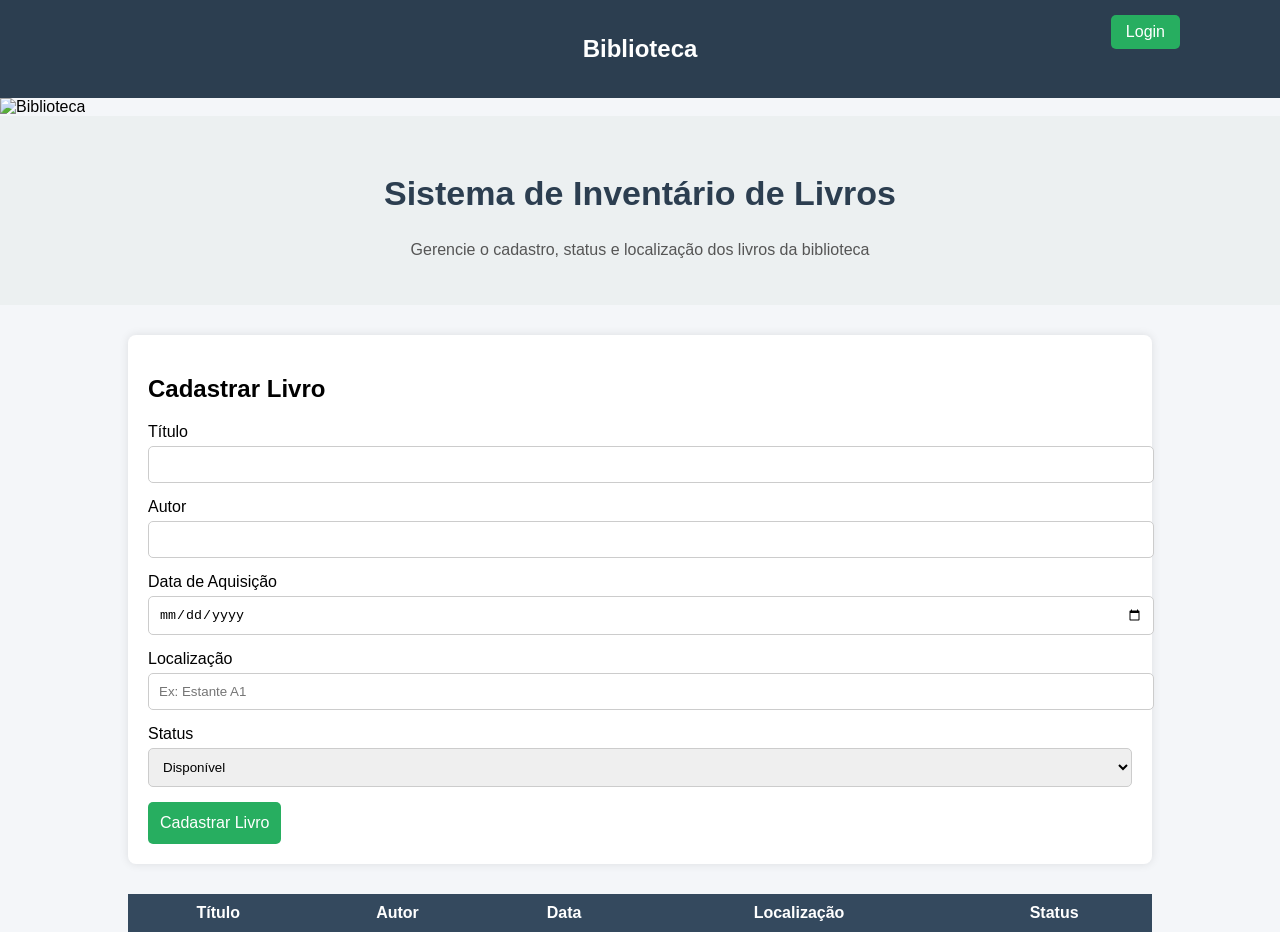
==== index.html @ 121c5912 "primeiro commit" ====
<!DOCTYPE html>
<html lang="pt-br">

<head>
    <meta charset="UTF-8">
    <title>Sistema de Inventário de Livros</title>
    <link rel="stylesheet" href="style.css">
</head>

<body>

<!-- 🔷 TOPO DO SITE -->
<header style="background-color:#2c3e50; color:white; padding:15px; text-align:center; position:relative;">

    <h2>Biblioteca</h2>

    <!-- 🔐 BOTÃO LOGIN -->
    <a href="login.html" id="btnLogin" style="position:absolute; right:100px; top:15px;">
        <button style="padding:8px 15px; cursor:pointer;">Login</button>
    </a>

    <!-- 🚪 BOTÃO SAIR -->
    <button onclick="logout()" id="btnSair" style="position:absolute; right:20px; top:15px; padding:8px 15px; cursor:pointer;">
        Sair
    </button>

</header>

<!-- 🔷 BANNER -->
<div class="banner">
    <img src="https://images.unsplash.com/photo-1507842217343-583bb7270b66" alt="Biblioteca">
</div>

<!-- 🔷 TÍTULO -->
<section class="titulo-pagina">
    <h1>Sistema de Inventário de Livros</h1>
    <p>Gerencie o cadastro, status e localização dos livros da biblioteca</p>
</section>

<!-- 🔷 CONTEÚDO -->
<div class="container">

    <form id="formLivro">

        <h2>Cadastrar Livro</h2>

        <label>Título</label>
        <input type="text" id="titulo" required>

        <label>Autor</label>
        <input type="text" id="autor" required>

        <label>Data de Aquisição</label>
        <input type="date" id="data" required>

        <label>Localização</label>
        <input type="text" id="localizacao" placeholder="Ex: Estante A1">

        <label>Status</label>
        <select id="status">
            <option>Disponível</option>
            <option>Emprestado</option>
            <option>Manutenção</option>
        </select>

        <button type="submit">Cadastrar Livro</button>

    </form>

    <table id="tabelaLivros">

        <thead>
        <tr>
            <th>Título</th>
            <th>Autor</th>
            <th>Data</th>
            <th>Localização</th>
            <th>Status</th>
        </tr>
        </thead>

        <tbody>
        </tbody>

    </table>

</div>

<script src="script.js"></script>

<script>
    let logado = localStorage.getItem("logado");

    if (logado === "true") {
        document.getElementById("btnLogin").style.display = "none";
    } else {
        document.getElementById("btnSair").style.display = "none";
    }

    function logout() {
        localStorage.removeItem("logado");
        window.location.href = "login.html";
    }
</script>

</body>
</html>
---- style.css ----
body{
font-family: Arial, Helvetica, sans-serif;
margin:0;
background:#f4f6f9;
}

header{
background:#2c3e50;
color:white;
text-align:center;
padding:20px;
}

.banner img{
width:100%;
height:250px;
object-fit:cover;
}

.titulo-pagina{
text-align:center;
padding:30px;
background:#ecf0f1;
}

.titulo-pagina h1{
font-size:34px;
color:#2c3e50;
}

.titulo-pagina p{
color:#555;
}

.container{
width:80%;
margin:auto;
margin-top:30px;
}

form{
background:white;
padding:20px;
border-radius:8px;
box-shadow:0 0 10px rgba(0,0,0,0.1);
margin-bottom:30px;
}

input,select{
width:100%;
padding:10px;
margin-top:5px;
margin-bottom:15px;
border-radius:5px;
border:1px solid #ccc;
}

button{
background:#27ae60;
color:white;
border:none;
padding:12px;
font-size:16px;
cursor:pointer;
border-radius:5px;
}

button:hover{
background:#219150;
}

table{
width:100%;
border-collapse:collapse;
background:white;
}

th{
background:#34495e;
color:white;
padding:10px;
}

td{
padding:10px;
border-bottom:1px solid #ddd;
text-align:center;
}

.disponivel{
color:green;
font-weight:bold;
}

.emprestado{
color:red;
font-weight:bold;
}

.manutencao{
color:orange;
font-weight:bold;
}
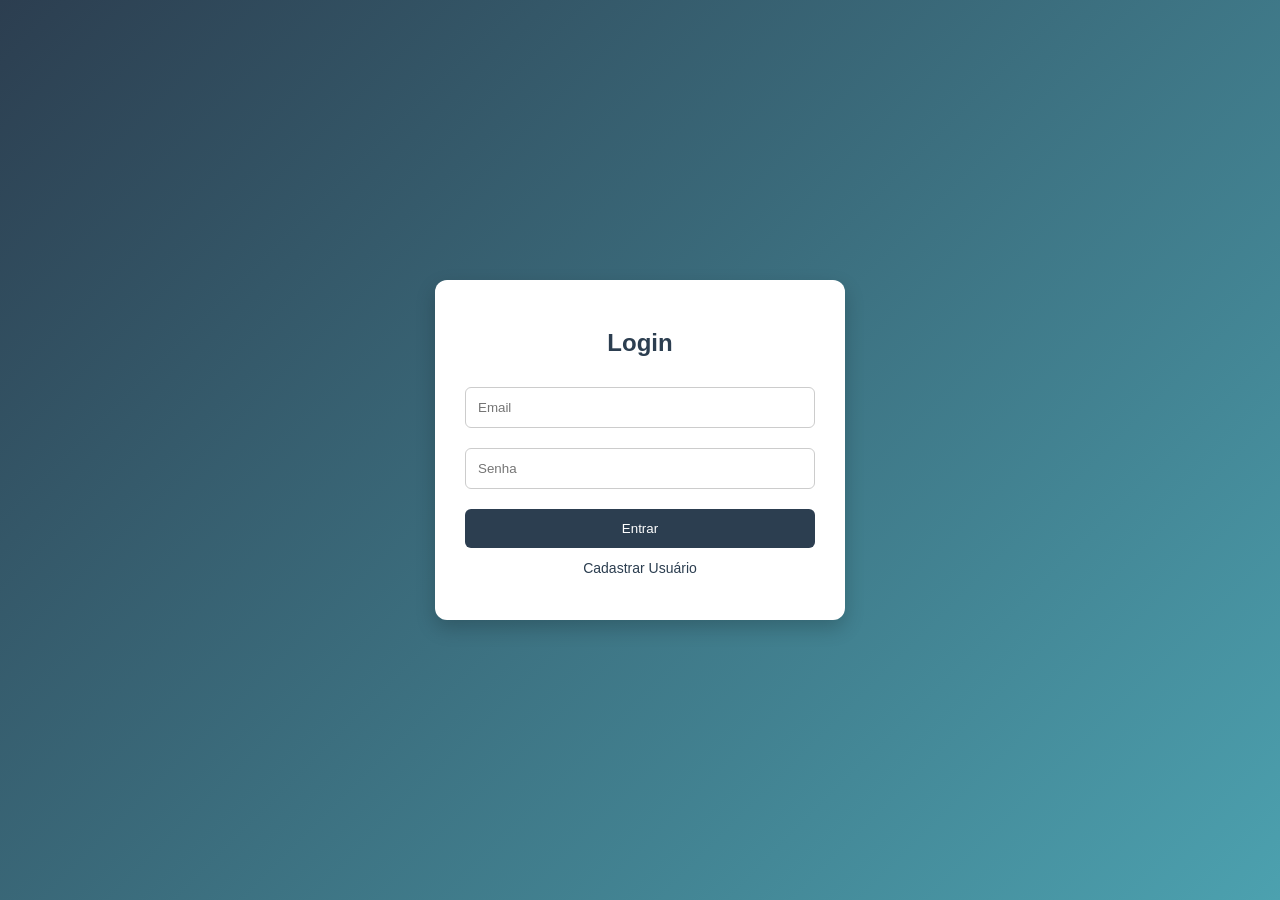
==== commit 5e688375: "refactor: replace legacy Swing UI and JDBC logic with Spring Boot backend services and DTOs" ====
--- a/index.html
+++ b/index.html
@@ -9,99 +9,163 @@
 
 <body>
 
-<!-- 🔷 TOPO DO SITE -->
-<header style="background-color:#2c3e50; color:white; padding:15px; text-align:center; position:relative;">
+    <!-- 🔷 TOPO DO SITE -->
+    <header style="background-color:#2c3e50; color:white; padding:15px; text-align:center; position:relative;">
 
-    <h2>Biblioteca</h2>
+        <h2>Biblioteca</h2>
 
-    <!-- 🔐 BOTÃO LOGIN -->
-    <a href="login.html" id="btnLogin" style="position:absolute; right:100px; top:15px;">
-        <button style="padding:8px 15px; cursor:pointer;">Login</button>
-    </a>
+        <!-- 🔐 BOTÃO LOGIN -->
+        <a href="login.html" id="btnLogin" style="position:absolute; right:100px; top:15px;">
+            <button style="padding:8px 15px; cursor:pointer;">Login</button>
+        </a>
 
-    <!-- 🚪 BOTÃO SAIR -->
-    <button onclick="logout()" id="btnSair" style="position:absolute; right:20px; top:15px; padding:8px 15px; cursor:pointer;">
-        Sair
-    </button>
+        <!-- 🚪 BOTÃO SAIR -->
+        <button onclick="logout()" id="btnSair"
+            style="position:absolute; right:20px; top:15px; padding:8px 15px; cursor:pointer;">
+            Sair
+        </button>
 
-</header>
+    </header>
 
-<!-- 🔷 BANNER -->
-<div class="banner">
-    <img src="https://images.unsplash.com/photo-1507842217343-583bb7270b66" alt="Biblioteca">
-</div>
+    <!-- 🔷 BANNER -->
+    <div class="banner">
+        <img src="https://images.unsplash.com/photo-1507842217343-583bb7270b66" alt="Biblioteca">
+    </div>
 
-<!-- 🔷 TÍTULO -->
-<section class="titulo-pagina">
-    <h1>Sistema de Inventário de Livros</h1>
-    <p>Gerencie o cadastro, status e localização dos livros da biblioteca</p>
-</section>
+    <!-- 🔷 TÍTULO -->
+    <section class="titulo-pagina">
+        <h1>Sistema de Inventário de Livros</h1>
+        <p>Gerencie o cadastro, status e localização dos livros da biblioteca</p>
+    </section>
 
-<!-- 🔷 CONTEÚDO -->
-<div class="container">
+    <!-- 🔷 CONTEÚDO -->
+    <div class="container">
 
-    <form id="formLivro">
+        <form id="formLivro">
 
-        <h2>Cadastrar Livro</h2>
+            <h2>Cadastrar Livro</h2>
 
-        <label>Título</label>
-        <input type="text" id="titulo" required>
+            <label>Título</label>
+            <input type="text" id="titulo" required>
 
-        <label>Autor</label>
-        <input type="text" id="autor" required>
+            <label>Autor</label>
+            <input type="text" id="autor" required>
 
-        <label>Data de Aquisição</label>
-        <input type="date" id="data" required>
+            <label>Data de Aquisição</label>
+            <input type="date" id="data" required>
 
-        <label>Localização</label>
-        <input type="text" id="localizacao" placeholder="Ex: Estante A1">
+            <!-- <label>Localização</label>
+            <input type="text" id="localizacao" placeholder="Ex: Estante A1">
 
-        <label>Status</label>
-        <select id="status">
-            <option>Disponível</option>
-            <option>Emprestado</option>
-            <option>Manutenção</option>
-        </select>
+            <label>Status</label>
+            <select id="status">
+                <option>Disponível</option>
+                <option>Emprestado</option>
+                <option>Manutenção</option>
+            </select> -->
 
-        <button type="submit">Cadastrar Livro</button>
+            <button type="submit">Cadastrar Livro</button>
 
-    </form>
+        </form>
 
-    <table id="tabelaLivros">
+        <table id="tabelaLivros">
 
-        <thead>
-        <tr>
-            <th>Título</th>
-            <th>Autor</th>
-            <th>Data</th>
-            <th>Localização</th>
-            <th>Status</th>
-        </tr>
-        </thead>
+            <thead>
+                <tr>
+                    <th>Título</th>
+                    <th>Autor</th>
+                    <th>Ano</th>
+                </tr>
+            </thead>
 
-        <tbody>
-        </tbody>
+            <tbody>
+            </tbody>
 
-    </table>
+        </table>
 
-</div>
+    </div>
 
-<script src="script.js"></script>
+    <script>
+        const API_URL = "http://localhost:8080/livros";
 
-<script>
-    let logado = localStorage.getItem("logado");
 
-    if (logado === "true") {
-        document.getElementById("btnLogin").style.display = "none";
-    } else {
-        document.getElementById("btnSair").style.display = "none";
-    }
+        if (localStorage.getItem("logado") !== "true") {
+            window.location.href = "login.html";
+        }
 
-    function logout() {
-        localStorage.removeItem("logado");
-        window.location.href = "login.html";
-    }
-</script>
+        let logado = localStorage.getItem("logado");
+
+        if (logado === "true") {
+            document.getElementById("btnLogin").style.display = "none";
+        } else {
+            document.getElementById("btnSair").style.display = "none";
+        }
+
+        function logout() {
+            localStorage.removeItem("logado");
+            window.location.href = "login.html";
+        }
+
+        document.getElementById("formLivro").addEventListener("submit", async function (e) {
+            e.preventDefault();
+
+            const livro = {
+                titulo: document.getElementById("titulo").value,
+                autor: document.getElementById("autor").value,
+                ano: new Date(document.getElementById("data").value).getFullYear(),
+            };
+
+            try {
+                const response = await fetch(API_URL, {
+                    method: "POST",
+                    headers: {
+                        "Content-Type": "application/json"
+                    },
+                    body: JSON.stringify(livro)
+                });
+
+                if (response.ok) {
+                    alert("Livro cadastrado com sucesso!");
+                    document.getElementById("formLivro").reset();
+                    carregarLivros();
+                } else {
+                    alert("Erro ao cadastrar livro");
+                }
+
+            } catch (error) {
+                console.error(error);
+                alert("Erro ao conectar com o servidor");
+            }
+        });
+
+
+        async function carregarLivros() {
+            try {
+                const response = await fetch(API_URL);
+                const livros = await response.json();
+
+                const tabela = document.querySelector("#tabelaLivros tbody");
+                tabela.innerHTML = "";
+
+                livros.forEach(livro => {
+                    const linha = `
+                    <tr>
+                        <td>${livro.titulo}</td>
+                        <td>${livro.autor}</td>
+                        <td>${livro.ano}</td>
+                    </tr>
+                `;
+                    tabela.innerHTML += linha;
+                });
+
+            } catch (error) {
+                console.error(error);
+            }
+        }
+
+        window.onload = carregarLivros;
+    </script>
 
 </body>
+
 </html>
